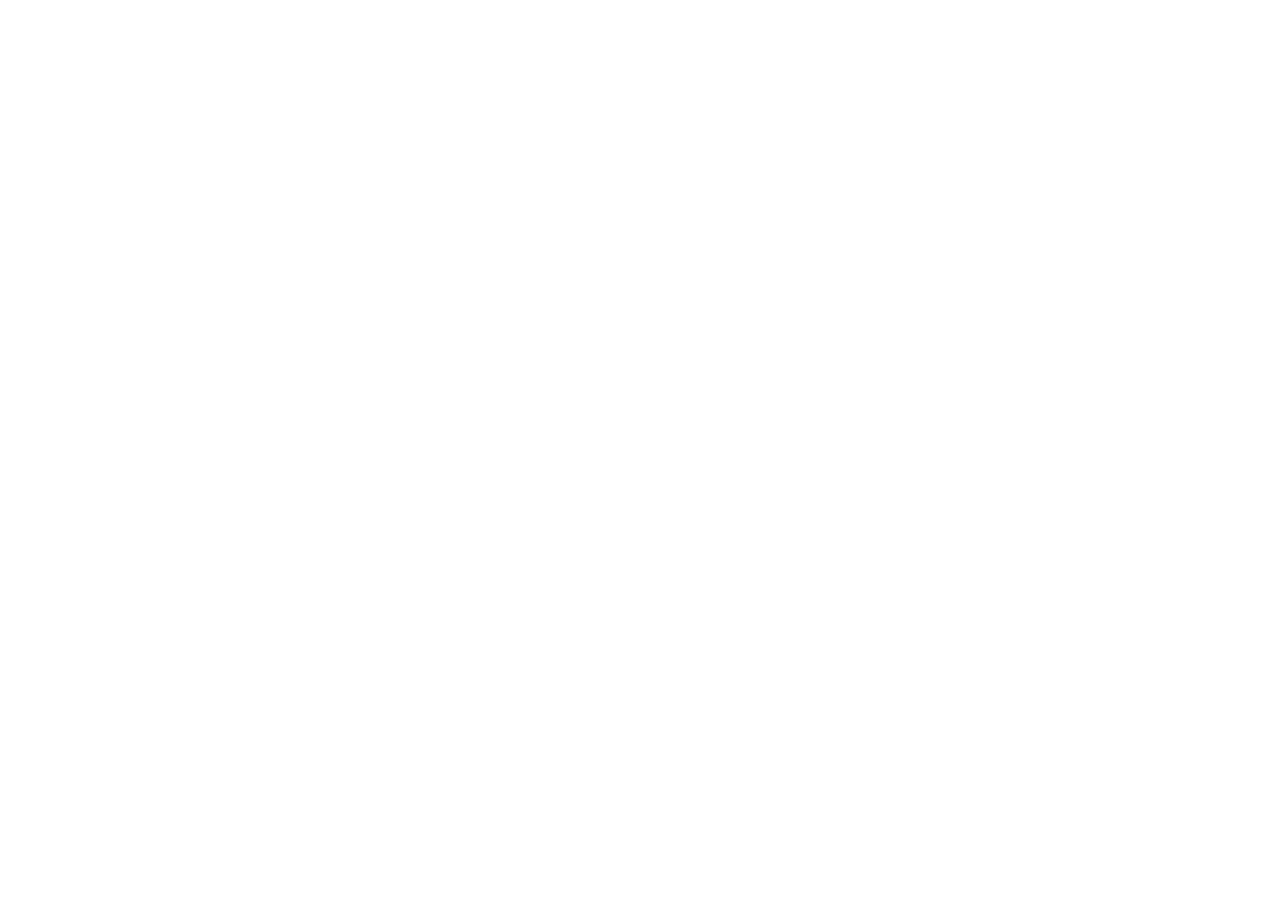
==== experiment/simulation/index.html @ 6c90d741 "Initial commit" ====
<!DOCTYPE html>
<html>
<head>
	<!-- Add CSS at the head of HTML file -->
    <link rel="stylesheet" href="./css/main.css">
</head>
<body>
		<!-- Your code goes here-->

	<!-- Add JS at the bottom of HTML file --> 
        <script src="./js/main.js"></script>
</body>
</html>
---- experiment/simulation/css/main.css ----
/* You CSS goes in here */
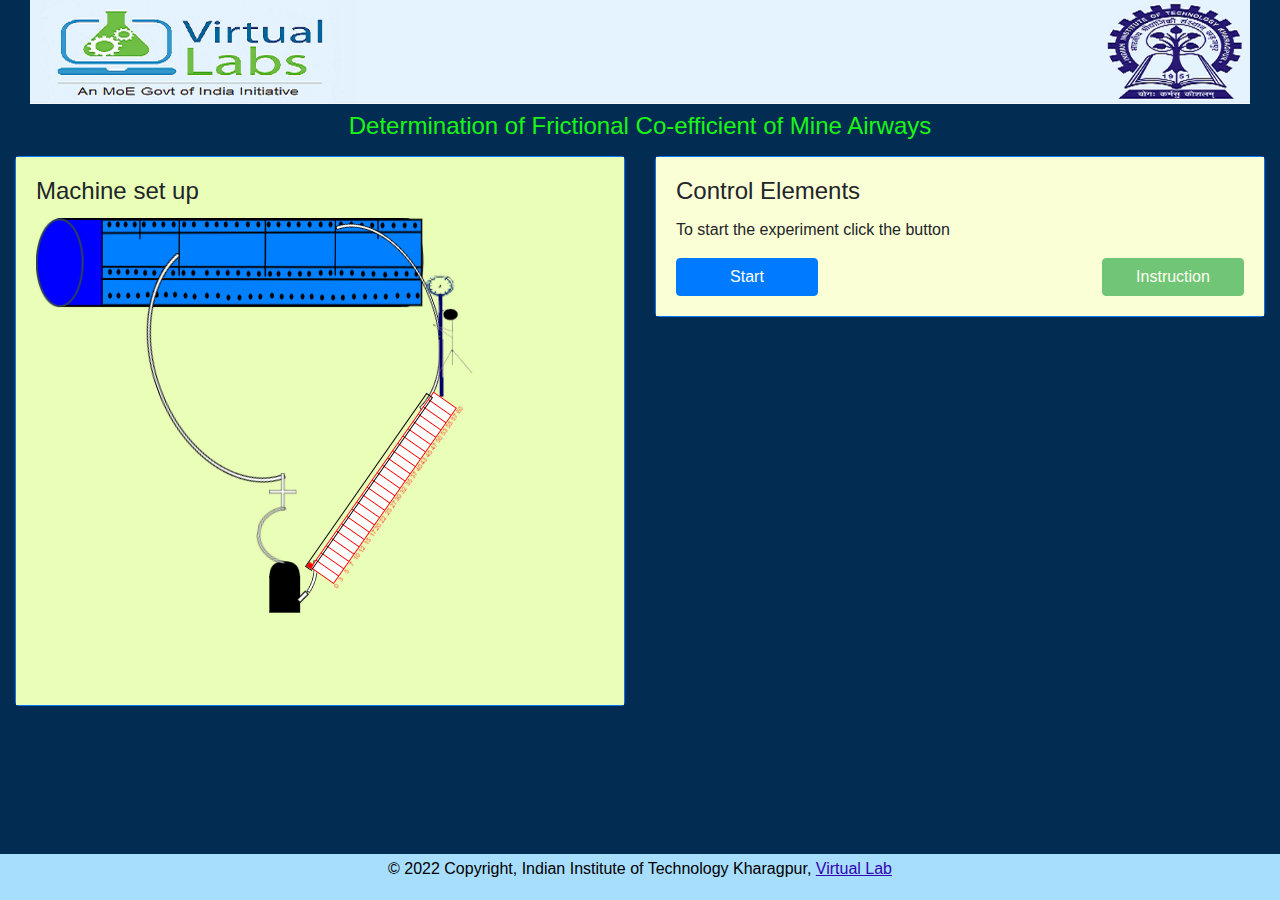
==== commit eb8e7761: "mine airways uploaded" ====
--- a/experiment/simulation/index.html
+++ b/experiment/simulation/index.html
@@ -1,13 +1,388 @@
 <!DOCTYPE html>
 <html>
 <head>
-	<!-- Add CSS at the head of HTML file -->
-    <link rel="stylesheet" href="./css/main.css">
+	<link rel="stylesheet" href="./css/bootstrap.min.css">
+  <link rel="stylesheet"  href="./css/main.css">
+  <link rel="stylesheet" href="./css/katex.min.css" >
+  
+  <script src="./js/jquery.slim.min.js"></script>
+  <script src="./js/bootstrap.bundle.min.js"></script>
+  <script src="./js/popper.min.js"></script>
+  <script src="./js/modernizr-1.5.min.js"></script>
+  <!--script src="../js/jquery-1.7.1.min.js"></script-->
+  <!--script src="../js/Chart.js"></script-->
+  <script src="./js/Plotly.js"></script> <!--https://cdn.plot.ly/plotly-latest.min.js-->
+  <script src="./js/addinptotable8.js"></script>
+  <script src="./js/checkob8.js"></script>
+  <script src="./js/graphplotly8.js"></script>
+  <script src="./js/main.js"></script>
+  <script src="./js/katex.min.js" ></script>
+  <script defer src="./js/auto-render.min.js" onload="renderMathInElement(document.body);"></script>
+  <style>
+    footer {
+  text-align: center;
+  padding: 3px;
+  background-color: DarkSalmon;
+  color: white;
+ }
+ /*.img-magnifier-container{
+   position: relative;
+ }
+ .img-magnifier-glass {
+   position: absolute;
+   border: 1px solid #000;
+   border-radius:70%;
+   z-index: 8;
+   cursor: none;
+   
+   /*Set the size of the magnifier glass:*/
+   /*width: 70px;
+   height:70px;
+ }*/
+ 
+
+</style>
+
 </head>
-<body>
-		<!-- Your code goes here-->
-
-	<!-- Add JS at the bottom of HTML file --> 
-        <script src="./js/main.js"></script>
+<body class="d-flex flex-column min-vh-100" style="background-color: rgb(3, 44, 83);" >
+  <header id="header">
+    <div class="container-fluid">
+        <img src="./images/logo.jpg" class=" col-xs-12 col-sm-12 col-md-12 col-lg-12 rounded img-fluid img-resposive" alt="logo" >
+    </div>
+  </header>
+    
+<div class="container-fluid">
+    <div class=" d-flex justify-content-center p-2  text-white">
+        <h4 style="color:#1bf514">Determination of Frictional Co-efficient of Mine Airways</h4>
+      </div>
+   
+</div>
+
+  <div >
+<div class="container-fluid">
+  <div class="row">
+    <div class="col-xs-12 col-sm-12 col-md-6 col-lg-6 poscol">
+    <div class="card border-primary rounded" style="height: 550px; ">
+        <div class="card-body" style="background-color:rgb(233, 255, 183);">
+          <h4 class="card-title">Machine set up</h4>
+          <div class="img-container"> 
+         <img id ="ductimg" src="./images/duct_setup1.png" class="img-fluid" alt="ductsetup" data-toggle="tooltip" data-placement="top"  title="Duct Setup">
+          <img id ="ductscale" src="./images/ductscale.png" class="img-fluid" alt="duct scale" data-toggle="tooltip" data-placement="top"  title="Duct Setup">
+          <img id ="connect1" src="./images/connect1.png" class="img-fluid" alt="connect1">
+          <img id ="connect2" src="./images/connect2.png" class="img-fluid" alt="connect2">
+          <img id ="anemometerr" src="./images/anemometerr.png" class=" img-fluid" alt="anemometer" style="display: block;">
+          <img id ="user" src="./images/user.png" class=" img-fluid" alt="user" style="display: block;">
+          <img id ="pressurebox" src="./images/blackbox70.png" class="img-fluid" alt="pressurebox">
+          <img id ="plus" src="./images/plus50.png" class="img-fluid" alt="pressurebox">
+         <img id ="connect3" src="./images/connect3.png" class="img-fluid" alt="connect3">
+          <img id ="connect4" src="./images/connect4_50.png" class="img-fluid" alt="connect4">
+          <img id ="scale" src="./images/scale.png" class="img-fluid" alt="scale" data-toggle="tooltip" data-placement="bottom"  title="Scale">
+          <canvas id="myCanvas" width="5" height="190" style="border:1px solid #0a0a0a;"></canvas>
+          <img id ="contldevice1" src="./images/plate1_0.5.png"  onclick="moveplate1();" class=" img-fluid" alt="Flow control device 1" style="display:none;" data-toggle="tooltip" data-placement="left"  title="Flow Control Device">
+          <img id ="contldevice2" src="./images/plate2_0.52.png" onclick="moveplate2();" class=" img-resposive" alt="Flow control device 2" style="display: none;" data-toggle="tooltip" data-placement="left"  title="Flow Control Device">
+          <img id ="contldevice3" src="./images/plate3_0.55.png" onclick="moveplate3();" class=" img-resposive" alt="Flow control device 3" style="display: none;" data-toggle="tooltip" data-placement="left"  title="Flow Control Device">
+          <img id ="contldevice4" src="./images/plate4_0.58.png" onclick="moveplate4();" class=" img-resposive" alt="Flow control device 4" style="display: none;" data-toggle="tooltip" data-placement="left"  title="Flow Control Device">
+        </div>
+         
+       <!--div class="img-magnifier-glass"></div-->
+         
+        </div>
+      </div>
+      <div class="row">
+        <div class="col-xs-12 col-sm-12 col-md-12 col-lg-12">
+          <div id="formulashow" class="card border-primary rounded" style="display: none;">
+            <div  class="card-body" style="background-color:rgb(251, 255, 214);">
+              <h4 class="card-title">
+               <div class="d-flex bd-highlight">
+                 <div class="p-2 flex-grow-1 bd-highlight" style="font-size: 20px ;">Formula Used</div>
+                 <div id="info" class="p-2 bd-highlight" style="display: block;"><svg id="hidebtn" onclick= "showformula();"  width="20" height="20" role="img" aria-label="Info:"><use xlink:href="#info-fill"/></svg></div>
+                 <div id="exitinfo" class="p-2 bd-highlight" style="display: none;"><button type="button" onclick= "hideformula();" class="close " data-bs-dismiss="alert" aria-label="Close" width="24" height="24">&times;</button></div>
+                
+                 <!-- class="d-flex-shrink-0 me-2 col-3 float-right-->
+               </div>
+                
+              </h4>
+                
+               <div class="alert alert-warning d-flex align-items-center" role="alert">
+                 
+                 <div id="formulacard" class="card-body" style="display: none;"> <p class="card-text"> Frictional pressure drop</p>
+                   <p style="font-size: 14px;"> ΔP = \(\frac{fLρv^2}{2D}\) .......... eq (1)</p> 
+                   <p class="card-text"> Air flow rate</p>
+                   <p style="font-size: 14px;">Q = \(Av\) (\(\frac{M^3}{s}\) ).......... eq (2)</p>
+                   <p class="card-text"> Coefficient of friction (K)</p>
+                  
+                   <p style="font-size: 14px;">\(\frac{fρ}{8}\) (\(Ns^2m^{-4}\))  .......... eq (3)</p>               
+                   <p style="font-size: 14px;"> where, </p>
+                     
+ <p style="font-size: 14px;">f = Resistance coefficient</p>
+ <p style="font-size: 14px;">L = Length of the duct</p>
+ <p style="font-size: 14px;">ρ = Air density</p>
+ <p style="font-size: 14px;">v = Mean velocity</p>
+ 
+                 </div>
+               </div>
+            
+             </div>
+
+           </div>
+
+           
+           <svg xmlns="http://www.w3.org/2000/svg" style="display: none;">
+            <symbol id="info-fill" fill="currentColor" viewBox="0 0 16 16">
+              <path d="M8 16A8 8 0 1 0 8 0a8 8 0 0 0 0 16zm.93-9.412-1 4.705c-.07.34.029.533.304.533.194 0 .487-.07.686-.246l-.088.416c-.287.346-.92.598-1.465.598-.703 0-1.002-.422-.808-1.319l.738-3.468c.064-.293.006-.399-.287-.47l-.451-.081.082-.381 2.29-.287zM8 5.5a1 1 0 1 1 0-2 1 1 0 0 1 0 2z"/>
+            </symbol>
+          </svg>
+           <div id="graphd" class="card border-primary rounded" style="display:none;">
+             <div class="card-body" style="background-color:rgb(224, 235, 255); "  >
+               <div class="card-title" style="text-align: center; font-weight: bold; font-size: large;">Graph Plot</div>
+               <button type="button" class="btn btn-primary  col-3 col-sm-4 col-xs-3 col-lg-3" onclick="showplot();">Plot Graph</button>
+               <button type="button" class="btn btn-warning  col-4 col-sm-4 col-xs-3 col-lg-3" onclick="showbestfitg();">Best Fit Graph</button>
+               <button type="button" class="btn btn-success  float-right col-3 col-sm-3 col-xs-3 col-lg-3" onclick="window.print()">Print</button>
+
+               <!--canvas id="myChart" class="col-xs-12 col-sm-12 col-md-12 col-lg-12"></canvas-->
+               <div id="myPlot"  style="height:400px;"></div>
+             </div>
+           </div>
+        </div>
+      </div>
+    </div>
+    <div class="col-xs-12 col-sm-12 col-md-6 col-lg-6 ">
+      <div class="card border-primary rounded">
+        <div class="card-body" style="background-color:rgb(251, 255, 214);">
+          <h4 class="card-title">Control Elements</h4>
+          <p class="card-text" style="font-family:'Franklin Gothic Medium', 'Arial Narrow', Arial, sans-serif">To start the experiment click the button</p>
+            <button type="button" id="yesbtn" class="btn btn-primary col-md-3 col-sm-3 col-xs-3 col-lg-3"  data-toggle="modal" data-target="#rotatephone" >Start</button>
+            <!--button type="button" id="nobtn" class="btn btn-warning col-md-3 col-sm-3 col-xs-3 col-lg-3" data-toggle="modal" data-target="#cancelexp" >No</button-->
+            <button type="button" id="btninst" class="btn btn-success float-right col-md-3 col-sm-3 col-xs-3 col-lg-3" data-toggle="collapse" data-target="#instdisp1" disabled>Instruction</button>
+</div></div>
+            <div id="instdisp1" class="collapse card border-primary rounded " > <!--style="display: none;"-->
+              <div class="card-body" style="background-color:rgb(220, 253, 209);">
+            <h4 class="card-title">Instruction</h4>
+            <p>The following procedure is to be followed by the user in order to determine the friction coefficient of a duct:</p>
+         <ol type="1">
+          <li>Click on the button to start the experiment.</li>
+          <li> Enter the measuring points for the duct dimension in the fields and then click on the Yes button. 
+               <ul><li> Duct width is between 0.34m and 0.36m</li>
+<li> Duct Height is between 0.4m and 0.6m</li>
+  <li>Duct length is between 5.41m and 5.5m</li>
+<li>Radius of duct is 0.25m.</li> </ul>
+ </li>
+    <li>After that click on the first flow control device from the left to measure the air velocity and the pressure drop.</li>
+          <li>After that add the result which is coming out to the observation table by clicking the button "Add result"</li>
+
+<li> Then stop the anemometer traversing by clicking the button "stop Anemometer" and after that click on the next flow control device for next measurement. </li> 
+<li>Repeat the process for all the flow control device is given, and then plot the graph click on the button "Graph".</li>
+<li>After all the points are measured Click on "Plot Graph" and then click on "Best Fit Graph".</li>
+  
+         </ol>
+                </div>
+                </div> 
+            <div id="mduct" class="card border-primary rounded" style="display: none;" >
+              <div class="card-body" style="background-color:rgb(255, 235, 254);">
+                
+          <p class="card-text" style="font-family:'Franklin Gothic Medium', 'Arial Narrow', Arial, sans-serif">Enter the measuring points for the duct dimension in the fields.</p>
+          
+          <div class="form-group row">
+            <label for="wduct" class="col-sm-6 col-xs-6 col-md-6 col-lg-6" style="font-family: 'Lucida Sans', 'Lucida Sans Regular', 'Lucida Grande', 'Lucida Sans Unicode', Geneva, Verdana, sans-serif;" >Width of Duct(m)</label>
+            <input type="number" class="form-control col-4 col-sm-4 col-xs-4 col-lg-4" id="wd"  >
+            <label for="hduct" class="col-sm-6 col-xs-6 col-md-6 col-lg-6" style="font-family: 'Lucida Sans', 'Lucida Sans Regular', 'Lucida Grande', 'Lucida Sans Unicode', Geneva, Verdana, sans-serif;" >Height of Duct(m)</label>
+            <input type="number" class="form-control col-4 col-sm-4 col-xs-4 col-lg-4" id="hd"  >
+            <label for="lduct" class="col-sm-6 col-xs-6 col-md-6 col-lg-6" style="font-family: 'Lucida Sans', 'Lucida Sans Regular', 'Lucida Grande', 'Lucida Sans Unicode', Geneva, Verdana, sans-serif;" >Length of Duct(m)</label>
+            <input type="number" class="form-control col-4 col-sm-4 col-xs-4 col-lg-4" id="ld"  >
+            <label for="rduct" class="col-sm-6 col-xs-6 col-md-6 col-lg-6" style="font-family: 'Lucida Sans', 'Lucida Sans Regular', 'Lucida Grande', 'Lucida Sans Unicode', Geneva, Verdana, sans-serif;" >Radius of Duct(m)</label>
+            <input type="number" class="form-control col-4 col-sm-4 col-xs-4 col-lg-4" id="rd"   >
+         
+          </div>
+          <button type="button" id="obokbtn" class="btn btn-primary col-3 col-sm-4 col-xs-3 col-lg-3"  onclick="checkmd();" >Yes</button>
+          </div>
+        </div>
+        <div id="obsanem" class="collapse card border-primary rounded border border-5" style="display:none;">
+          <div class="card-body" style="background-color:rgb(224, 235, 255);">
+      <p class="card-text" style="font-family:'Franklin Gothic Medium', 'Arial Narrow', Arial, sans-serif">Click on the Flow Control Device and then Anemometer traversing button</p>
+     
+      <button type="button" id="anmbtn" class="btn btn-primary col-md-6 col-sm-12 col-xs-12 col-lg-6"  onclick="anmeasure();" >Anemometer Traversing</button>
+      </div>
+    </div>
+          <div  id="measure" class=" card border-primary rounded" style="display: none;">
+            <div class="card-body" style="background-color:rgb(224, 235, 255);">
+              <h4 class="card-title">Measured Data <button type="button" id="msbtn" class="btn btn-primary
+                  col-xs-4 col-sm-4 col-md-4 col-lg-4" onclick="clckstopanm();" >Stop Anemometer</button></h4>
+              
+              <div class="form-group row">
+                <label for="vel1" class=" col-xs-5 col-md-5 col-sm-5 col-lg-5" style="font-family: 'Lucida Sans', 'Lucida Sans Regular', 'Lucida Grande', 'Lucida Sans Unicode', Geneva, Verdana, sans-serif;">1st Velocity Reading</label>
+                <input type="number" class="form-control col-xs-3 col-md-3 col-sm-3 col-lg-3" id="velr1" readonly >
+                <label for="vel1unit" class="col-xs-4 col-md-4 col-sm-4 col-lg-4" style="font-family: 'Lucida Sans', 'Lucida Sans Regular', 'Lucida Grande', 'Lucida Sans Unicode', Geneva, Verdana, sans-serif;">\(m/min\)</label>
+                <label for="vel2" class=" col-xs-5 col-md-5 col-sm-5 col-lg-5" style="font-family: 'Lucida Sans', 'Lucida Sans Regular', 'Lucida Grande', 'Lucida Sans Unicode', Geneva, Verdana, sans-serif;">2nd Velocity Reading</label>
+                <input type="number" class="form-control col-xs-3 col-md-3 col-sm-3 col-lg-3" id="velr2" readonly>
+                <label for="vel2unit" class=" col-xs-4 col-md-4 col-sm-4 col-lg-4" style="font-family: 'Lucida Sans', 'Lucida Sans Regular', 'Lucida Grande', 'Lucida Sans Unicode', Geneva, Verdana, sans-serif;">\(m/min\)</label>
+                <label for="vel3" class=" col-xs-5 col-md-5 col-sm-5 col-lg-5" style="font-family: 'Lucida Sans', 'Lucida Sans Regular', 'Lucida Grande', 'Lucida Sans Unicode', Geneva, Verdana, sans-serif;">3rd Velocity Reading</label>
+                <input type="number" class="form-control col-xs-3 col-md-3 col-sm-3 col-lg-3" id="velr3" readonly>
+                <label for="vel3unit" class=" col-xs-4 col-md-4 col-sm-4 col-lg-4" style="font-family: 'Lucida Sans', 'Lucida Sans Regular', 'Lucida Grande', 'Lucida Sans Unicode', Geneva, Verdana, sans-serif;">\(m/min\)</label>
+                
+                <label for="pd" class=" col-xs-5 col-md-5 col-sm-5 col-lg-5" style="font-family: 'Lucida Sans', 'Lucida Sans Regular', 'Lucida Grande', 'Lucida Sans Unicode', Geneva, Verdana, sans-serif;">Pressure Difference</label>
+                <input type="number" class="form-control col-xs-3 col-md-3 col-sm-3 col-lg-3" id="pdi" readonly >
+                <label for="pdunit" class="col-xs-4 col-md-4 col-sm-4 col-lg-4" style="font-family: 'Lucida Sans', 'Lucida Sans Regular', 'Lucida Grande', 'Lucida Sans Unicode', Geneva, Verdana, sans-serif;">\(Pa\)</label>
+                <label for="av" class=" col-xs-5 col-md-5 col-sm-5 col-lg-5" style="font-family: 'Lucida Sans', 'Lucida Sans Regular', 'Lucida Grande', 'Lucida Sans Unicode', Geneva, Verdana, sans-serif;">Air Velocity</label>
+                <input type="number" class="form-control col-xs-3 col-md-3 col-sm-3 col-lg-3" id="avi" readonly>
+                <label for="avunit" class=" col-xs-4 col-md-4 col-sm-4 col-lg-4" style="font-family: 'Lucida Sans', 'Lucida Sans Regular', 'Lucida Grande', 'Lucida Sans Unicode', Geneva, Verdana, sans-serif;">\(m/sec\)</label>
+                <label for="qfloq" class=" col-xs-5 col-md-5 col-sm-5 col-lg-5" style="font-family: 'Lucida Sans', 'Lucida Sans Regular', 'Lucida Grande', 'Lucida Sans Unicode', Geneva, Verdana, sans-serif;">Quantity of Flow</label>
+                <input type="number" class="form-control col-xs-3 col-md-3 col-sm-3 col-lg-3" id="qfi" readonly>
+                <label for="qflowunit" class=" col-xs-4 col-md-4 col-sm-4 col-lg-4" style="font-family: 'Lucida Sans', 'Lucida Sans Regular', 'Lucida Grande', 'Lucida Sans Unicode', Geneva, Verdana, sans-serif;">\(m^3/sec\)</label>
+                <label for="fpd" class=" col-xs-5 col-md-5 col-sm-5 col-lg-5" style="font-family: 'Lucida Sans', 'Lucida Sans Regular', 'Lucida Grande', 'Lucida Sans Unicode', Geneva, Verdana, sans-serif;">Frictional Pressure Drop</label>
+                <input type="number" class="form-control col-xs-3 col-md-3 col-sm-3 col-lg-3" id="fpdi" readonly>
+                <label for="fpdunit" class=" col-xs-4 col-md-4 col-sm-4 col-lg-4" style="font-family: 'Lucida Sans', 'Lucida Sans Regular', 'Lucida Grande', 'Lucida Sans Unicode', Geneva, Verdana, sans-serif;">\(Nm^4/s^{-2}\)</label>
+
+
+              </div>
+              <button type="button" id="obbtn" class="btn btn-primary  col-xs-6 col-sm-6 col-md-6 col-lg-6" onclick="addresult();">Add Result to Observation Table</button>
+              </div>
+              </div>
+              <div id="obvtable8" class="card border-primary rounded" style="display: none;">
+                <div class="card-body" style="background-color:rgb(241, 248, 198);">
+              <h4 class="card-title">Observation Table</h4>
+              
+              <div class="table-responsive-sm table-responsive-md table-responsive-lg table-responsive-xl">
+              <table class="table table-bordered table-hover" id="obtable8">
+                <thead>
+                  <tr class="table-primary">
+                    <th>Velocity 1</th>
+                    <th>Velocity 2</th>
+                    <th>Velocity 3</th>
+                    <th>Air Velocity</th>
+                    <th>Pressure Difference</th>
+                     <th>Coefficient of Friction (K)</th>
+                  </tr>
+                </thead>
+                <tbody>
+                 
+                </tbody>
+              </table>
+              
+
+              </div>
+            </div>
+          </div>
+        
+      <!--/div>
+
+
+    </div-->
+    </div>
+</div>
+</div>
+</div> <!--container-wrapper ends-->
+
+<!-- modal for better view-->
+<div class="modal fade" id="rotatephone" tabindex="-1" role="dialog" aria-labelledby="exampleModalLabel" aria-hidden="true">
+  <div class="modal-dialog" role="document">
+    <div class="modal-content" style="background-color: rgb(250, 255, 224);">
+      <div class="modal-header">
+        <h5 class="modal-title" id="exampleModalLabel">For better view in mobile phone</h5>
+        <button type="button" class="close" data-dismiss="modal" aria-label="Close">
+          <span aria-hidden="true">&times;</span>
+        </button>
+      </div>
+      <div class="modal-body">
+        Select auto-rotate OR
+        Select Desktop site 
+      </div>
+      <div class="modal-footer">
+        <button type="button" class="btn btn-primary col-xs-3 col-sm-3 col-md-3 col-lg-3" data-dismiss="modal" onclick="showpanel();" >OK</button>
+      </div>
+    </div>
+  </div>
+</div>
+<!---->
+
+<!-- check no of obs-->
+<div class="modal fade" id="checkobsn" tabindex="-1" role="dialog" aria-labelledby="exampleModalLabel" aria-hidden="true">
+  <div class="modal-dialog" role="document">
+    <div class="modal-content" style="background-color: rgb(250, 255, 224);">
+      <div class="modal-header">
+        <h5 class="modal-title" id="exampleModalLabel">Alert</h5>
+        <button type="button" class="close" data-dismiss="modal" aria-label="Close">
+          <span aria-hidden="true">&times;</span>
+        </button>
+      </div>
+      <div class="modal-body">
+        <div id="alertmsg"></div>
+      </div>
+      <div class="modal-footer">
+        <button type="button" class="btn btn-primary col-xs-3 col-sm-3 col-md-3 col-lg-3" data-dismiss="modal" onclick="alertmsg();" >OK</button>
+      </div>
+    </div>
+  </div>
+</div>
+<!---->
+
+<!-- check table obs no -->
+<div class="modal fade" id="obtblnum" tabindex="-1" role="dialog" aria-labelledby="exampleModalLabel" aria-hidden="true">
+  <div class="modal-dialog" role="document">
+    <div class="modal-content" style="background-color: rgb(250, 255, 224);">
+      <div class="modal-header">
+        <h5 class="modal-title" id="exampleModalLabel">Alert</h5>
+        <button type="button" class="close" data-dismiss="modal" aria-label="Close">
+          <span aria-hidden="true">&times;</span>
+        </button>
+      </div>
+      <div class="modal-body">
+        <div id="alertmsgob"></div>
+      </div>
+      <div class="modal-footer">
+        <button type="button" class="btn btn-primary col-xs-3 col-sm-3 col-md-3 col-lg-3" data-dismiss="modal" onclick="alertmsgob();" >OK</button>
+      </div>
+    </div>
+  </div>
+</div>
+<!---->
+
+
+<!-- modal for change pressure-->
+
+
+
+
+
+<!---->
+
+
+
+<!-- footer-->
+
+<footer class="mt-auto" style="background-color: rgb(168, 222, 253);">
+  <p class="justify-content-center" style="color:black;">© 2022 Copyright, Indian Institute of Technology Kharagpur,
+    <a href="/" style="color: rgb(50, 3, 180); text-decoration: underline;"> Virtual Lab </a></p>
+</footer>
+
+<!-- footer-->
+
+
+
+
+<script>
+  
+$(document).ready(function(){
+  $('[data-toggle="tooltip"]').tooltip();   
+});
+
+/* inclined tube initial reading */
+var c = document.getElementById("myCanvas");
+    var ctx = c.getContext("2d");
+    ctx.strokeStyle = 'red';
+    ctx.lineWidth = 5;
+    ctx.beginPath();
+    ctx.moveTo(2, 185);
+    ctx.lineTo(2, 190);
+    ctx.stroke();
+
+
+
+  /* Initiate Magnify Function
+  with the id of the image, and the strength of the magnifier glass:*/
+ // magnify("scale", 3);
+ 
+
+
+</script>
 </body>
 </html>
--- a/experiment/simulation/css/main.css
+++ b/experiment/simulation/css/main.css
@@ -1 +1,193 @@
-/* You CSS goes in here */+/* You CSS goes in here */
+/* Lab:exp_8_Determination of Frictional Co-efficient of Mine Airways
+	 File name: main.css
+   Author:Prakriti Dhang
+*/
+
+input::-webkit-outer-spin-button,
+input::-webkit-inner-spin-button {
+  -webkit-appearance: none;
+  margin: 0;
+}
+
+table,th,td{
+    text-align: center;
+    font-size: medium;
+    width: 20%;
+}
+.img-container{
+    display: inline-block;
+    position: relative;
+   
+  }
+.poscol{
+    width: 100%;
+    min-width: 23px;
+    min-height: 1px;
+    }
+    
+    .poscol img{
+        max-width: 100%;
+        height: auto;
+      }
+
+    #ductimg{
+        position: relative;
+        top:0%;
+        left: 0%;
+        width:97%;        
+
+       
+    }
+
+#ductscale{
+    position: absolute;
+    top:-15%;
+    left: 15%;
+    width:83.5%;
+    height:125%;
+}
+
+#pressurebox{
+    position: absolute;
+    top:380%;
+    left:58%;
+    width:10%;
+}
+
+#plus{
+    position:absolute;
+    top:283%;
+    left:58%;
+    width:7%;
+}
+#connect1{
+    position: absolute;
+    top:15%;
+    left: 29%;
+    width:45%;
+    transform: rotate(-20deg);
+}
+#connect2{
+    position: absolute;
+    top:2%;
+    left: 67%;
+    width:33%;
+    transform: rotate(-20deg);
+}
+#connect3{
+
+    position: absolute;
+    top:342%;
+    left:47%;
+    width:25%;
+    transform: rotate(-40deg);
+   /* position: absolute;
+    top:395px;
+    left: 320px;
+    transform: rotate(-20deg);*/
+}
+#connect4{
+    position: absolute;
+    top:320%;
+    left:55%;
+    width:16%;
+    transform: rotate(10deg);
+}
+
+#scale{
+    position: absolute;
+    top: 280%;
+    left:60%;
+    width:55%;
+    height:40%;
+    transform: rotate(-55deg);
+}
+
+#myCanvas{
+    position: absolute;
+    top: 175%;
+    left:82%;
+    width:2%;
+    height:235%;
+    transform: rotate(35deg) ;
+    }
+
+#anemometerr{
+    position: absolute;
+    left: 97%;
+    bottom:-100%;
+    width:8%;
+     }
+    
+     /*User postion */
+#user{
+    position: absolute;
+    left: 99%;
+    top:100%;
+    width:10%;
+    transform: rotateY(-180deg);
+        
+     }
+
+     /*  Flow control device  1 */
+#contldevice1 {
+    position: absolute;
+    left: 0%;
+    top:350%;
+    width:13%;
+    animation: tplate1 10s linear;
+   /* margin-left: 50% !important;*/
+  }
+
+ /*  Flow control device 2 */
+#contldevice2 {
+    position: absolute;
+    left: -0.5%;
+    top:350%;
+    width:13%;
+   
+  }
+  /*  Flow control device 3 */
+#contldevice3 {
+    position: absolute;
+    left: 0%;
+    top:350%;
+    width:13.5%;
+  }
+
+  /*  Flow control device 4 */
+ #contldevice4 {
+    position: absolute;
+    left: 0%;
+    top:350%;
+    width:13%;
+   
+  }
+  @media print {
+    body {-webkit-print-color-adjust: exact !important;
+       
+        
+    }
+    }
+    @page {
+        margin: 1in; 
+      }
+      
+    @print {
+       @page :footer {
+          display: none;
+          
+           
+       }
+     
+       @page :header {
+          display: none;
+          
+       }
+   }
+   @media print {
+    #myPlot {
+      padding-right: 1cm;
+    }
+  }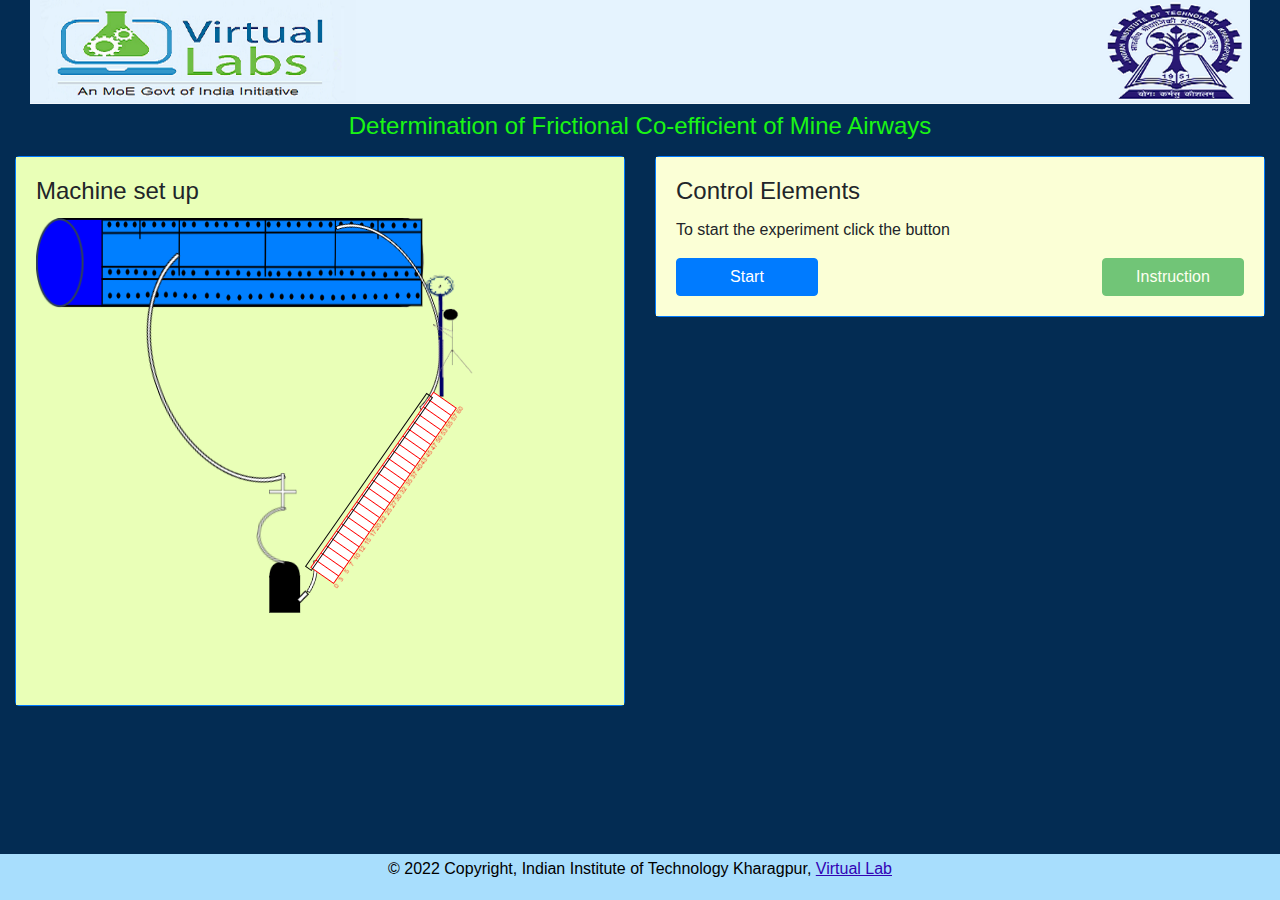
==== commit 2274f3da: "mine-airways modified" ====
--- a/experiment/simulation/index.html
+++ b/experiment/simulation/index.html
@@ -1,3 +1,8 @@
+<!--Lab:Mine Automation and Virtual Reality
+   Exp: Determination of Frictional Co-efficient of Mine Airways
+	 File name: index.html
+   Author:Prakriti Dhang -->
+
 <!DOCTYPE html>
 <html>
 <head>
@@ -5,19 +10,7 @@
   <link rel="stylesheet"  href="./css/main.css">
   <link rel="stylesheet" href="./css/katex.min.css" >
   
-  <script src="./js/jquery.slim.min.js"></script>
-  <script src="./js/bootstrap.bundle.min.js"></script>
-  <script src="./js/popper.min.js"></script>
-  <script src="./js/modernizr-1.5.min.js"></script>
-  <!--script src="../js/jquery-1.7.1.min.js"></script-->
-  <!--script src="../js/Chart.js"></script-->
-  <script src="./js/Plotly.js"></script> <!--https://cdn.plot.ly/plotly-latest.min.js-->
-  <script src="./js/addinptotable8.js"></script>
-  <script src="./js/checkob8.js"></script>
-  <script src="./js/graphplotly8.js"></script>
-  <script src="./js/main.js"></script>
-  <script src="./js/katex.min.js" ></script>
-  <script defer src="./js/auto-render.min.js" onload="renderMathInElement(document.body);"></script>
+  
   <style>
     footer {
   text-align: center;
@@ -384,5 +377,19 @@
 
 
 </script>
+
+<script src="./js/jquery.slim.min.js"></script>
+  <script src="./js/bootstrap.bundle.min.js"></script>
+  <script src="./js/popper.min.js"></script>
+  <script src="./js/modernizr-1.5.min.js"></script>
+  <!--script src="../js/jquery-1.7.1.min.js"></script-->
+  <!--script src="../js/Chart.js"></script-->
+  <script src="./js/Plotly.js"></script> <!--https://cdn.plot.ly/plotly-latest.min.js-->
+  <script src="./js/addinptotable8.js"></script>
+  <script src="./js/checkob8.js"></script>
+  <script src="./js/graphplotly8.js"></script>
+  <script src="./js/main.js"></script>
+  <script src="./js/katex.min.js" ></script>
+  <script defer src="./js/auto-render.min.js" onload="renderMathInElement(document.body);"></script>
 </body>
 </html>
--- a/experiment/simulation/css/main.css
+++ b/experiment/simulation/css/main.css
@@ -1,5 +1,6 @@
-/* You CSS goes in here */
-/* Lab:exp_8_Determination of Frictional Co-efficient of Mine Airways
+
+/* Lab:Mine Automation and Virtual Reality
+   Exp: Determination of Frictional Co-efficient of Mine Airways
 	 File name: main.css
    Author:Prakriti Dhang
 */
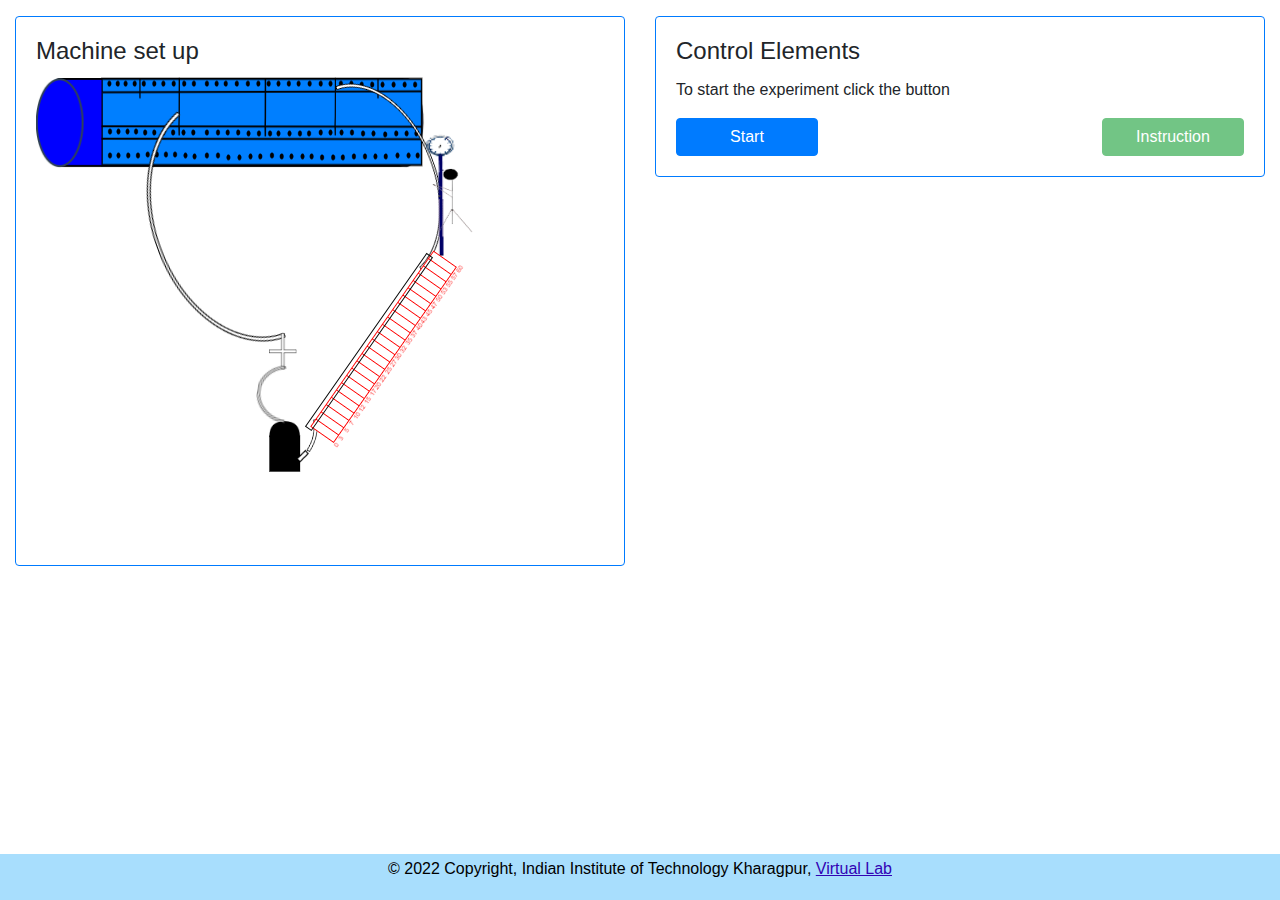
==== commit 117998a5: "mine-airways" ====
--- a/experiment/simulation/index.html
+++ b/experiment/simulation/index.html
@@ -37,16 +37,16 @@
 </style>
 
 </head>
-<body class="d-flex flex-column min-vh-100" style="background-color: rgb(3, 44, 83);" >
+<body class="d-flex flex-column min-vh-100"  >
   <header id="header">
     <div class="container-fluid">
-        <img src="./images/logo.jpg" class=" col-xs-12 col-sm-12 col-md-12 col-lg-12 rounded img-fluid img-resposive" alt="logo" >
+     
     </div>
   </header>
     
 <div class="container-fluid">
     <div class=" d-flex justify-content-center p-2  text-white">
-        <h4 style="color:#1bf514">Determination of Frictional Co-efficient of Mine Airways</h4>
+      
       </div>
    
 </div>
@@ -56,7 +56,7 @@
   <div class="row">
     <div class="col-xs-12 col-sm-12 col-md-6 col-lg-6 poscol">
     <div class="card border-primary rounded" style="height: 550px; ">
-        <div class="card-body" style="background-color:rgb(233, 255, 183);">
+        <div class="card-body" >
           <h4 class="card-title">Machine set up</h4>
           <div class="img-container"> 
          <img id ="ductimg" src="./images/duct_setup1.png" class="img-fluid" alt="ductsetup" data-toggle="tooltip" data-placement="top"  title="Duct Setup">
@@ -84,7 +84,7 @@
       <div class="row">
         <div class="col-xs-12 col-sm-12 col-md-12 col-lg-12">
           <div id="formulashow" class="card border-primary rounded" style="display: none;">
-            <div  class="card-body" style="background-color:rgb(251, 255, 214);">
+            <div  class="card-body" >
               <h4 class="card-title">
                <div class="d-flex bd-highlight">
                  <div class="p-2 flex-grow-1 bd-highlight" style="font-size: 20px ;">Formula Used</div>
@@ -126,7 +126,7 @@
             </symbol>
           </svg>
            <div id="graphd" class="card border-primary rounded" style="display:none;">
-             <div class="card-body" style="background-color:rgb(224, 235, 255); "  >
+             <div class="card-body"  >
                <div class="card-title" style="text-align: center; font-weight: bold; font-size: large;">Graph Plot</div>
                <button type="button" class="btn btn-primary  col-3 col-sm-4 col-xs-3 col-lg-3" onclick="showplot();">Plot Graph</button>
                <button type="button" class="btn btn-warning  col-4 col-sm-4 col-xs-3 col-lg-3" onclick="showbestfitg();">Best Fit Graph</button>
@@ -141,7 +141,7 @@
     </div>
     <div class="col-xs-12 col-sm-12 col-md-6 col-lg-6 ">
       <div class="card border-primary rounded">
-        <div class="card-body" style="background-color:rgb(251, 255, 214);">
+        <div class="card-body" >
           <h4 class="card-title">Control Elements</h4>
           <p class="card-text" style="font-family:'Franklin Gothic Medium', 'Arial Narrow', Arial, sans-serif">To start the experiment click the button</p>
             <button type="button" id="yesbtn" class="btn btn-primary col-md-3 col-sm-3 col-xs-3 col-lg-3"  data-toggle="modal" data-target="#rotatephone" >Start</button>
@@ -171,7 +171,7 @@
                 </div>
                 </div> 
             <div id="mduct" class="card border-primary rounded" style="display: none;" >
-              <div class="card-body" style="background-color:rgb(255, 235, 254);">
+              <div class="card-body" >
                 
           <p class="card-text" style="font-family:'Franklin Gothic Medium', 'Arial Narrow', Arial, sans-serif">Enter the measuring points for the duct dimension in the fields.</p>
           
@@ -190,14 +190,14 @@
           </div>
         </div>
         <div id="obsanem" class="collapse card border-primary rounded border border-5" style="display:none;">
-          <div class="card-body" style="background-color:rgb(224, 235, 255);">
+          <div class="card-body" >
       <p class="card-text" style="font-family:'Franklin Gothic Medium', 'Arial Narrow', Arial, sans-serif">Click on the Flow Control Device and then Anemometer traversing button</p>
      
       <button type="button" id="anmbtn" class="btn btn-primary col-md-6 col-sm-12 col-xs-12 col-lg-6"  onclick="anmeasure();" >Anemometer Traversing</button>
       </div>
     </div>
           <div  id="measure" class=" card border-primary rounded" style="display: none;">
-            <div class="card-body" style="background-color:rgb(224, 235, 255);">
+            <div class="card-body" >
               <h4 class="card-title">Measured Data <button type="button" id="msbtn" class="btn btn-primary
                   col-xs-4 col-sm-4 col-md-4 col-lg-4" onclick="clckstopanm();" >Stop Anemometer</button></h4>
               
@@ -231,7 +231,7 @@
               </div>
               </div>
               <div id="obvtable8" class="card border-primary rounded" style="display: none;">
-                <div class="card-body" style="background-color:rgb(241, 248, 198);">
+                <div class="card-body" >
               <h4 class="card-title">Observation Table</h4>
               
               <div class="table-responsive-sm table-responsive-md table-responsive-lg table-responsive-xl">
@@ -344,7 +344,7 @@
 
 <footer class="mt-auto" style="background-color: rgb(168, 222, 253);">
   <p class="justify-content-center" style="color:black;">© 2022 Copyright, Indian Institute of Technology Kharagpur,
-    <a href="/" style="color: rgb(50, 3, 180); text-decoration: underline;"> Virtual Lab </a></p>
+    <a  style="color: rgb(50, 3, 180); text-decoration: underline;"> Virtual Lab </a></p>
 </footer>
 
 <!-- footer-->
